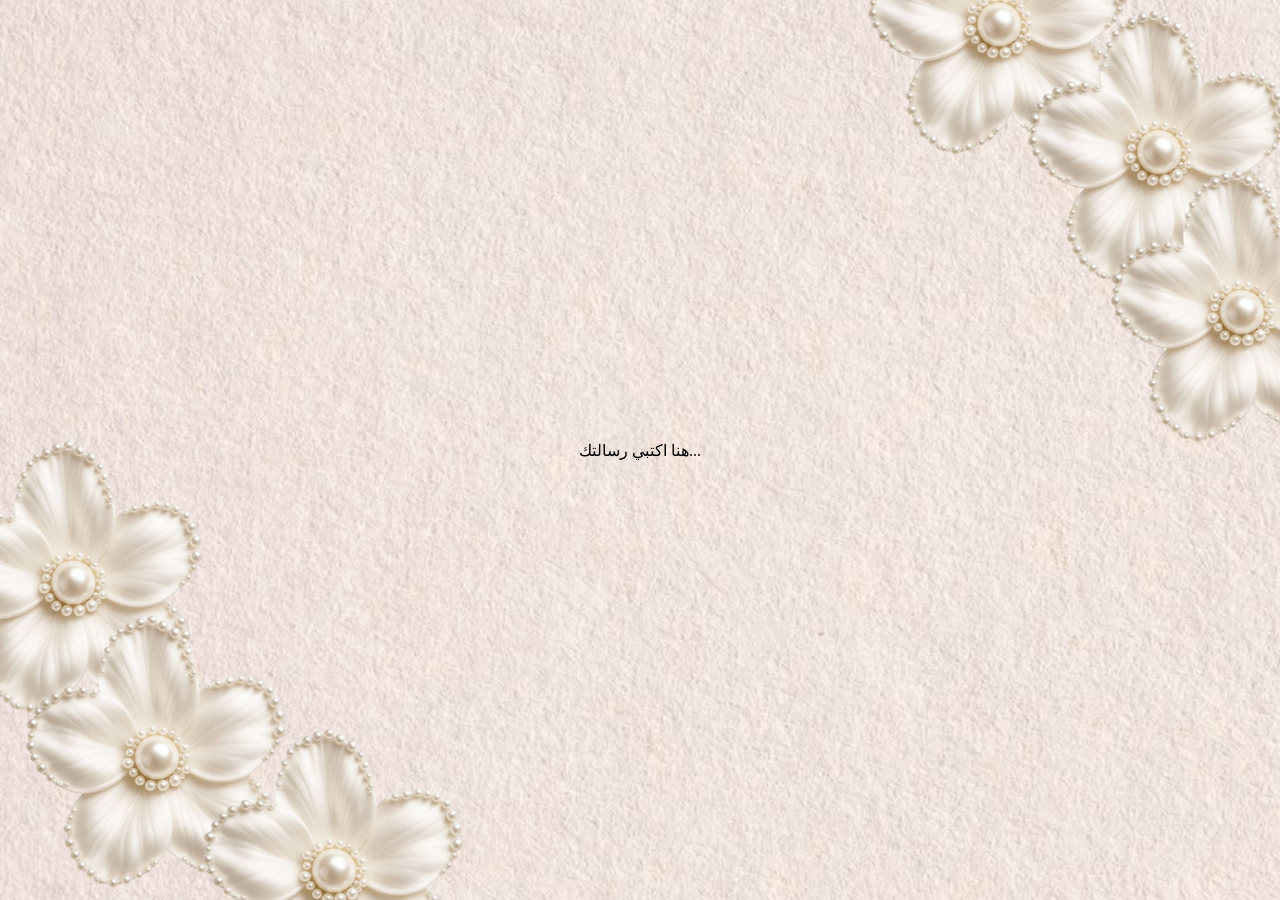
==== message.html @ bec17a67 "Upload website" ====
<!DOCTYPE html>
<html lang="en">

<head>
    <meta charset="UTF-8">
    <meta name="viewport" content="width=device-width, initial-scale=1.0">
    <title>Message</title>

    <link rel="stylesheet" href="style.css">
</head>

<body>

    <div class="container">
        <p>
            هنا اكتبي رسالتك...
        </p>

    </div>

</body>

</html>
---- style.css ----
/* الصفحة كاملة */
body {
    margin: 0;
    padding: 0;
    height: 100vh;

    /* الخلفية */
    background-image: url("background.png.png");
    background-size: cover;
    background-position: center;
    background-repeat: no-repeat;

    /* توسيط المحتوى */
    display: flex;
    justify-content: center;
    align-items: center;
}

/* الحاوية */
.container {
    display: flex;
    flex-direction: column;
    align-items: center;
}

/* العنوان */
h1 {
    font-family: "Homemade Apple", cursive;
    font-size: 64px;
    color: #B5A189;
    margin-bottom: 60px;
}

/* الزر */
button {
    width: 179px;
    height: 48px;

    border: none;
    border-radius: 30px;

    background: linear-gradient(
        to right,
        #CFBEAA,
        #FFFFFF,
        #CFBEAA
    );

    font-size: 20px;
    cursor: pointer;

    transition: 0.3s;
}

/* تأثير عند مرور الماوس */
button:hover {
    transform: scale(1.05);
}
.cd2 {
    width: 180px;
    height: 180px;

    border-radius: 50%;

    object-fit: cover;

    margin-bottom: 40px;

    animation: spin 8s linear infinite;
}

@keyframes spin {
    from {
        transform: rotate(0deg);
    }
    to {
        transform: rotate(360deg);
    }
}
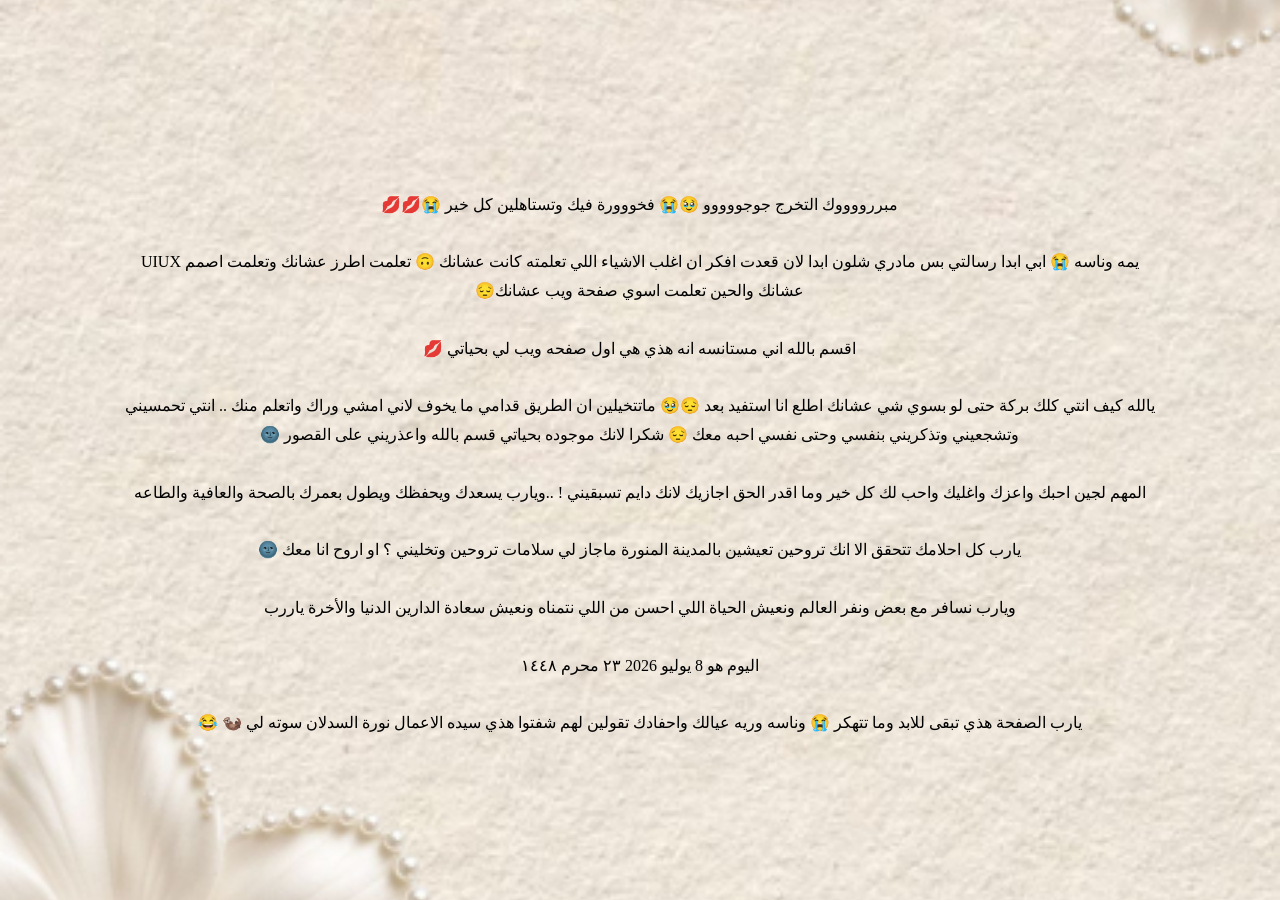
==== commit 17f33312: "final design update" ====
--- a/message.html
+++ b/message.html
@@ -12,8 +12,24 @@
 <body>
 
     <div class="container">
-        <p>
-            هنا اكتبي رسالتك...
+        <p dir="rtl">
+مبررووووك التخرج جوجووووو 🥹😭 فخووورة فيك وتستاهلين كل خير 😭💋💋 
+
+يمه وناسه 😭 ابي ابدا رسالتي بس مادري شلون ابدا لان قعدت افكر ان اغلب الاشياء اللي تعلمته كانت عشانك 🙃 تعلمت اطرز عشانك وتعلمت اصمم UIUX عشانك والحين تعلمت اسوي صفحة ويب عشانك😔
+
+اقسم بالله اني مستانسه انه هذي هي اول صفحه ويب لي بحياتي 💋
+
+يالله كيف انتي كلك بركة حتى لو بسوي شي عشانك اطلع انا استفيد بعد 😔🥹 ماتتخيلين ان الطريق قدامي ما يخوف لاني امشي وراك واتعلم منك .. انتي تحمسيني وتشجعيني وتذكريني بنفسي وحتى نفسي احبه معك 😔 شكرا لانك موجوده بحياتي قسم بالله واعذريني على القصور 🌚 
+
+المهم لجين احبك واعزك واغليك واحب لك كل خير  وما اقدر الحق اجازيك لانك دايم تسبقيني ! ..ويارب يسعدك ويحفظك ويطول بعمرك بالصحة والعافية والطاعه 
+
+يارب كل احلامك تتحقق الا انك تروحين تعيشين بالمدينة المنورة ماجاز لي سلامات تروحين وتخليني ؟ او اروح انا معك 🌚 
+
+ويارب نسافر مع بعض ونفر العالم ونعيش الحياة اللي احسن من اللي نتمناه ونعيش سعادة الدارين الدنيا والأخرة ياررب
+
+اليوم هو 8 يوليو 2026   ٢٣ محرم ١٤٤٨ 
+
+يارب الصفحة هذي تبقى للابد وما تتهكر 😭 وناسه وريه عيالك واحفادك تقولين لهم شفتوا هذي سيده الاعمال نورة السدلان  سوته لي 🦦 😂
         </p>
 
     </div>
--- a/style.css
+++ b/style.css
@@ -2,34 +2,67 @@
 body {
     margin: 0;
     padding: 0;
-    height: 100vh;
+    min-height: 100dvh;
 
-    /* الخلفية */
     background-image: url("background.png.png");
     background-size: cover;
     background-position: center;
     background-repeat: no-repeat;
 
-    /* توسيط المحتوى */
     display: flex;
     justify-content: center;
     align-items: center;
+
+    overflow-x: hidden;
 }
+
 
 /* الحاوية */
 .container {
     display: flex;
     flex-direction: column;
     align-items: center;
+    width: 90%;
 }
+
 
 /* العنوان */
 h1 {
     font-family: "Homemade Apple", cursive;
-    font-size: 64px;
+    font-size: clamp(32px, 6vw, 64px);
     color: #B5A189;
     margin-bottom: 60px;
+    text-align: center;
 }
+
+
+/* الصورة */
+.cd2 {
+    width: 180px;
+    height: 180px;
+
+    border-radius: 50%;
+
+    object-fit: cover;
+
+    margin-bottom: 40px;
+}
+
+/* دوران السي دي وقت تشغيل الموسيقى */
+.cd2.playing {
+    animation: spin 8s linear infinite;
+}
+
+@keyframes spin {
+    from {
+        transform: rotate(0deg);
+    }
+
+    to {
+        transform: rotate(360deg);
+    }
+}
+
 
 /* الزر */
 button {
@@ -46,34 +79,35 @@
         #CFBEAA
     );
 
+    font-family: "Baskerville", serif;
     font-size: 20px;
+    font-weight: bold;
+
+    color: #B5A189;
+
     cursor: pointer;
 
     transition: 0.3s;
 }
 
-/* تأثير عند مرور الماوس */
+
 button:hover {
     transform: scale(1.05);
 }
-.cd2 {
-    width: 180px;
-    height: 180px;
 
-    border-radius: 50%;
-
-    object-fit: cover;
-
-    margin-bottom: 40px;
-
-    animation: spin 8s linear infinite;
-}
 
 @keyframes spin {
     from {
         transform: rotate(0deg);
     }
+
     to {
         transform: rotate(360deg);
     }
-}+}
+.container p {
+    white-space: pre-line;
+    width: 90%;
+    line-height: 1.8;
+    text-align: center;
+}
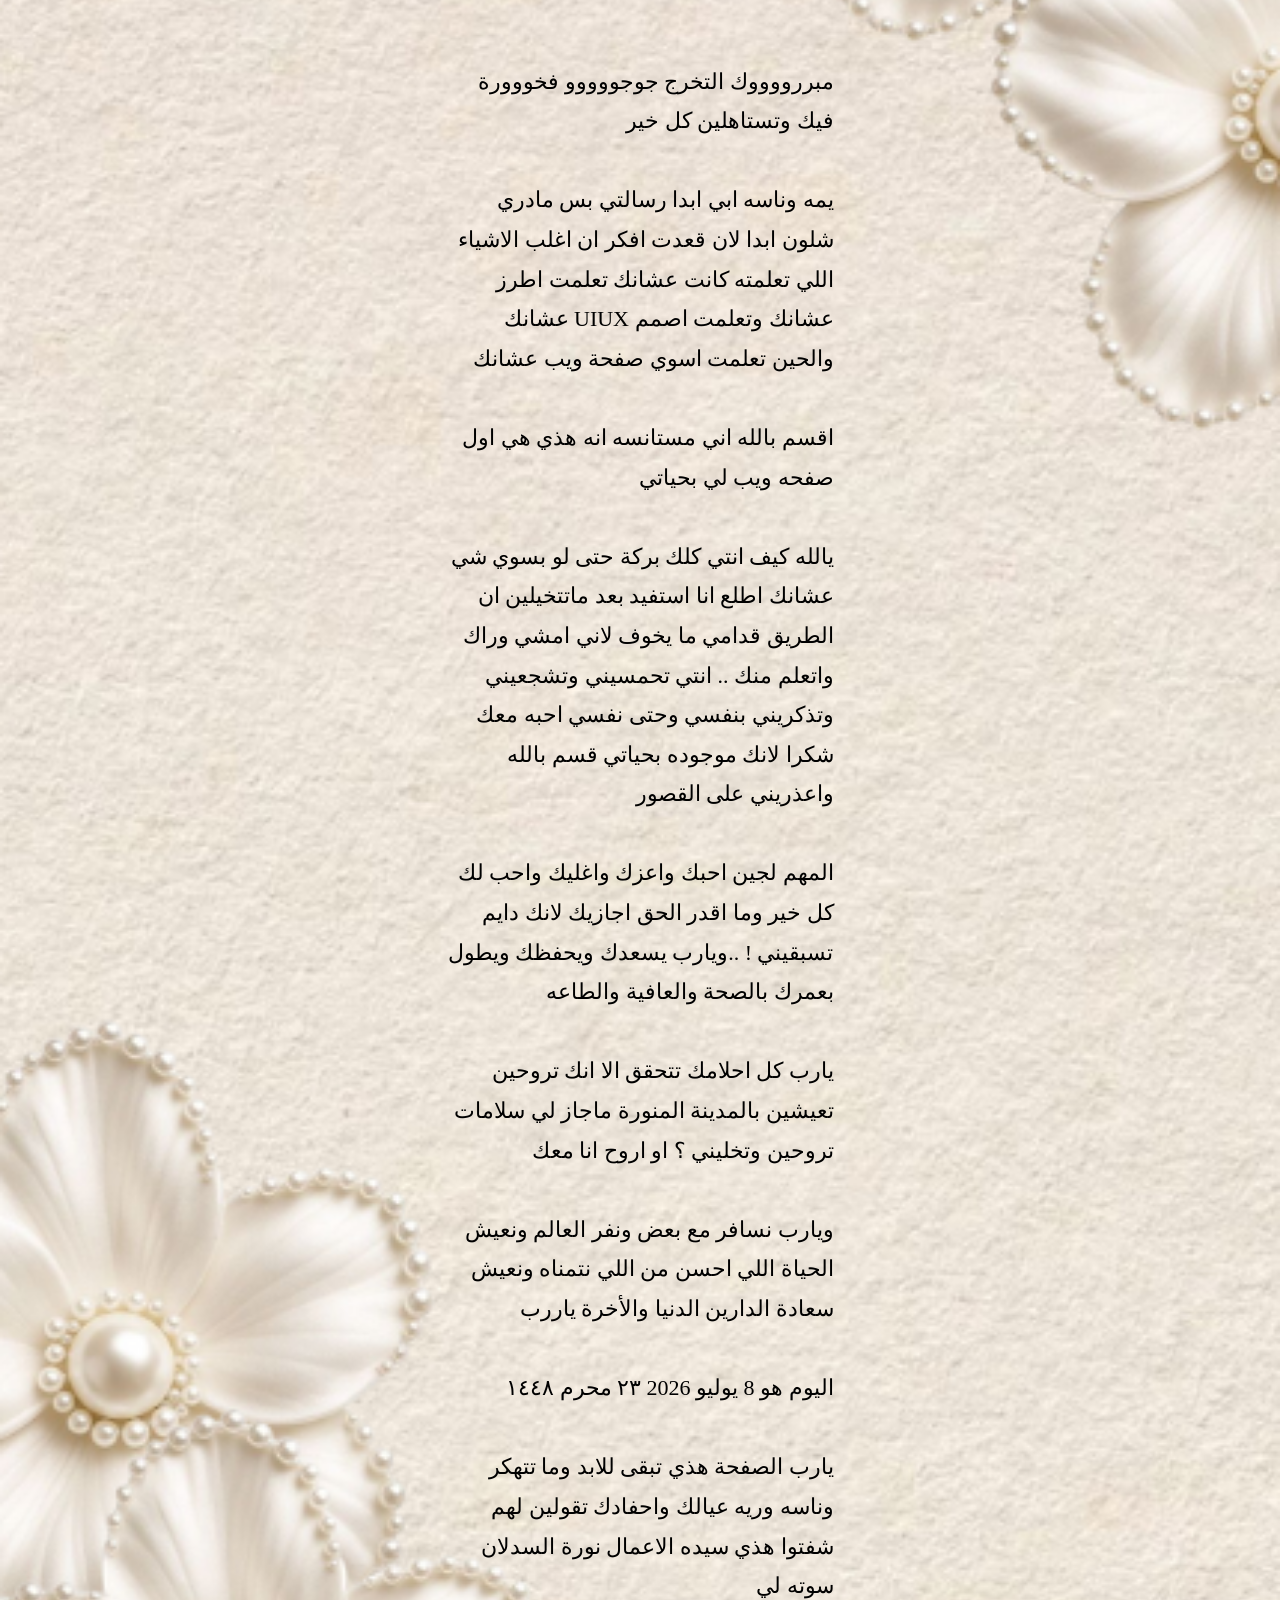
==== commit 152c3103: "fix cd button and responsive design" ====
--- a/message.html
+++ b/message.html
@@ -13,23 +13,24 @@
 
     <div class="container">
         <p dir="rtl">
-مبررووووك التخرج جوجووووو 🥹😭 فخووورة فيك وتستاهلين كل خير 😭💋💋 
+مبررووووك التخرج جوجووووو  فخووورة فيك وتستاهلين كل خير  
 
-يمه وناسه 😭 ابي ابدا رسالتي بس مادري شلون ابدا لان قعدت افكر ان اغلب الاشياء اللي تعلمته كانت عشانك 🙃 تعلمت اطرز عشانك وتعلمت اصمم UIUX عشانك والحين تعلمت اسوي صفحة ويب عشانك😔
+يمه وناسه ابي ابدا رسالتي بس مادري شلون ابدا لان قعدت افكر ان اغلب الاشياء اللي تعلمته كانت عشانك  تعلمت اطرز عشانك وتعلمت اصمم UIUX عشانك والحين تعلمت اسوي صفحة ويب عشانك
 
-اقسم بالله اني مستانسه انه هذي هي اول صفحه ويب لي بحياتي 💋
+اقسم بالله اني مستانسه انه هذي هي اول صفحه ويب لي بحياتي 
 
-يالله كيف انتي كلك بركة حتى لو بسوي شي عشانك اطلع انا استفيد بعد 😔🥹 ماتتخيلين ان الطريق قدامي ما يخوف لاني امشي وراك واتعلم منك .. انتي تحمسيني وتشجعيني وتذكريني بنفسي وحتى نفسي احبه معك 😔 شكرا لانك موجوده بحياتي قسم بالله واعذريني على القصور 🌚 
+يالله كيف انتي كلك بركة حتى لو بسوي شي عشانك اطلع انا استفيد بعد  ماتتخيلين ان الطريق قدامي ما يخوف لاني امشي وراك واتعلم منك .. انتي تحمسيني وتشجعيني وتذكريني بنفسي وحتى نفسي احبه معك  شكرا لانك موجوده بحياتي قسم بالله واعذريني على القصور  
 
 المهم لجين احبك واعزك واغليك واحب لك كل خير  وما اقدر الحق اجازيك لانك دايم تسبقيني ! ..ويارب يسعدك ويحفظك ويطول بعمرك بالصحة والعافية والطاعه 
 
-يارب كل احلامك تتحقق الا انك تروحين تعيشين بالمدينة المنورة ماجاز لي سلامات تروحين وتخليني ؟ او اروح انا معك 🌚 
+يارب كل احلامك تتحقق الا انك تروحين تعيشين بالمدينة المنورة ماجاز لي سلامات تروحين وتخليني ؟ او اروح انا معك  
 
 ويارب نسافر مع بعض ونفر العالم ونعيش الحياة اللي احسن من اللي نتمناه ونعيش سعادة الدارين الدنيا والأخرة ياررب
 
 اليوم هو 8 يوليو 2026   ٢٣ محرم ١٤٤٨ 
 
-يارب الصفحة هذي تبقى للابد وما تتهكر 😭 وناسه وريه عيالك واحفادك تقولين لهم شفتوا هذي سيده الاعمال نورة السدلان  سوته لي 🦦 😂
+يارب الصفحة هذي تبقى للابد وما تتهكر 
+ وناسه وريه عيالك واحفادك تقولين لهم شفتوا هذي سيده الاعمال نورة السدلان  سوته لي 
         </p>
 
     </div>
--- a/style.css
+++ b/style.css
@@ -2,7 +2,9 @@
 body {
     margin: 0;
     padding: 0;
+
     min-height: 100dvh;
+    width: 100%;
 
     background-image: url("background.png.png");
     background-size: cover;
@@ -22,38 +24,50 @@
     display: flex;
     flex-direction: column;
     align-items: center;
+
     width: 90%;
-}
+    max-width: 430px;
 
-
-/* العنوان */
-h1 {
-    font-family: "Homemade Apple", cursive;
-    font-size: clamp(32px, 6vw, 64px);
-    color: #B5A189;
-    margin-bottom: 60px;
     text-align: center;
 }
 
 
-/* الصورة */
+/* زر الـ CD */
+.cd-button {
+
+    border: none;
+    background: transparent;
+    padding: 0;
+
+    cursor: pointer;
+
+}
+
+
+/* صورة الـ CD */
 .cd2 {
-    width: 180px;
-    height: 180px;
+
+    width: clamp(120px, 40vw, 180px);
+    height: clamp(120px, 40vw, 180px);
 
     border-radius: 50%;
-
     object-fit: cover;
 
-    margin-bottom: 40px;
+    margin-bottom: 35px;
+
 }
 
-/* دوران السي دي وقت تشغيل الموسيقى */
+
+/* دوران الـ CD وقت تشغيل الأغنية */
 .cd2.playing {
+
     animation: spin 8s linear infinite;
+
 }
 
+
 @keyframes spin {
+
     from {
         transform: rotate(0deg);
     }
@@ -61,16 +75,37 @@
     to {
         transform: rotate(360deg);
     }
+
 }
 
 
-/* الزر */
-button {
+
+/* العنوان */
+h1 {
+
+    font-family: "Homemade Apple", cursive;
+
+    font-size: clamp(30px, 8vw, 64px);
+
+    color: #B5A189;
+
+    margin: 0 0 50px;
+
+    text-align: center;
+
+}
+
+
+
+/* زر Enter فقط */
+button:not(.cd-button) {
+
     width: 179px;
     height: 48px;
 
     border: none;
     border-radius: 30px;
+
 
     background: linear-gradient(
         to right,
@@ -79,35 +114,53 @@
         #CFBEAA
     );
 
-    font-family: "Baskerville", serif;
+
+    font-family: "Baskerville Old Face", "Baskerville", serif;
+
     font-size: 20px;
+
     font-weight: bold;
 
     color: #B5A189;
 
+
     cursor: pointer;
 
     transition: 0.3s;
+
 }
 
 
-button:hover {
-    transform: scale(1.05);
+
+/* تأثير زر Enter */
+button:not(.cd-button):active {
+
+    transform: scale(0.95);
+
 }
 
 
-@keyframes spin {
-    from {
-        transform: rotate(0deg);
-    }
+button:not(.cd-button):hover {
 
-    to {
-        transform: rotate(360deg);
-    }
+    transform: scale(1.05);
+
 }
+
+
+
+/* صفحة الرسالة */
 .container p {
+
     white-space: pre-line;
+
     width: 90%;
+
     line-height: 1.8;
-    text-align: center;
-}
+
+    text-align: right;
+
+    direction: rtl;
+
+    font-size: clamp(16px, 4vw, 22px);
+
+}
